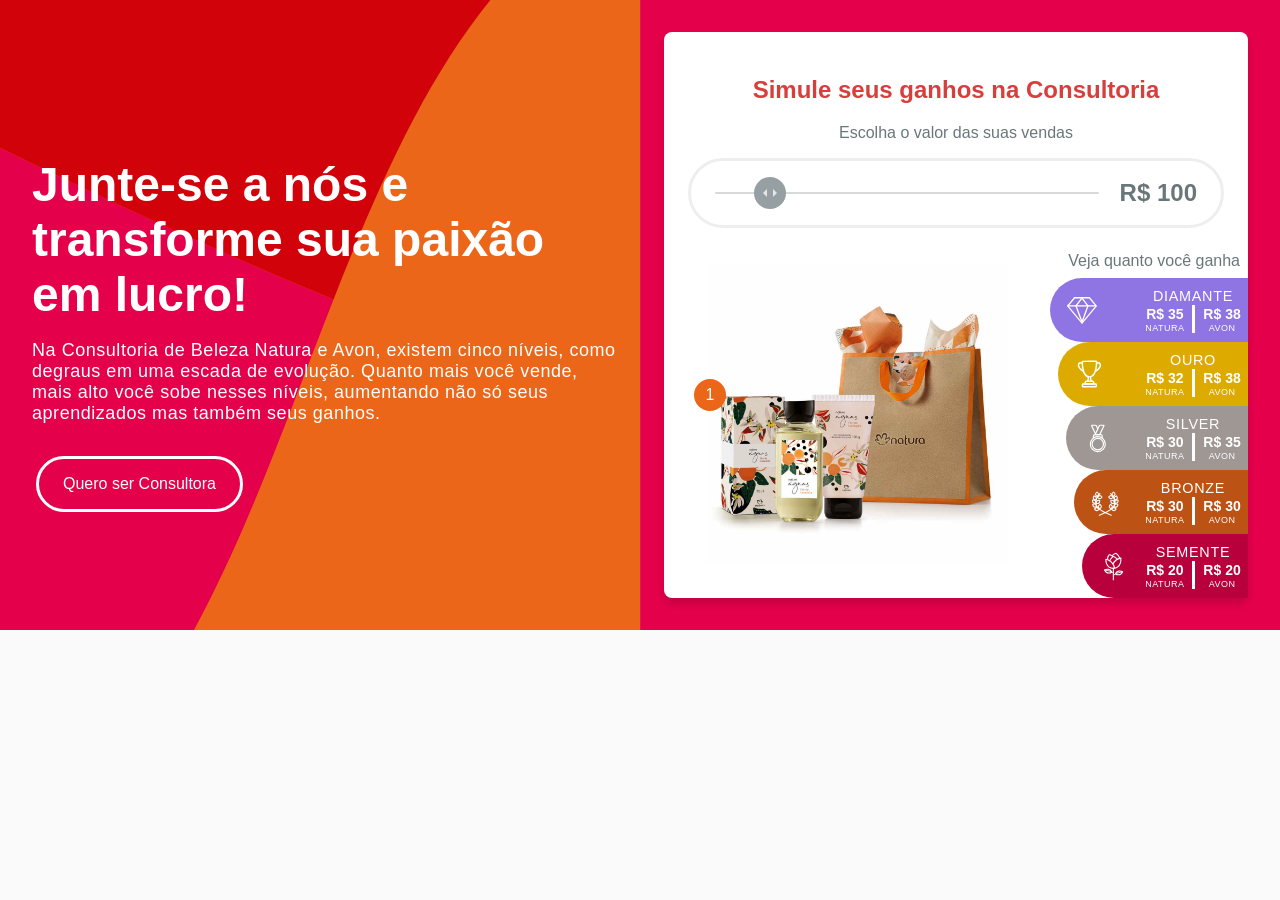
==== index_2.html @ f33f2e47 "adicionando tooltip nos produtos" ====
<!DOCTYPE html>
<html lang="pt-br">
<head>
  <meta charset="UTF-8">
  <meta name="viewport" content="width=device-width, initial-scale=1.0">
  <title>Calculadora de Ganhos</title>
  <link rel="stylesheet" href="css/tokens.css">
  <link rel="stylesheet" href="css/style.css">
</head>
<body>
  <div class="main-container">

    <section class="left-section">
      <h2 class="section-title">Junte-se a nós e transforme sua paixão em lucro!</h2>
      <p class="instructions">Na Consultoria de Beleza Natura e Avon, existem cinco níveis, como degraus em uma escada de evolução. Quanto mais você vende, mais alto você sobe nesses níveis, aumentando não só seus aprendizados mas também seus ganhos.</p>
      <button id="tab-natura" class="buttonOutlined" data-category="natura">Quero ser Consultora</button>
    </section>

    <section id="calculadora-ganhos" class="right-section">
      <div class="calculator-title">
        <!--img class="promo-icon" src="img/outlined-finance-littlemachine.svg"-->
        <h1>Simule seus ganhos na Consultoria</h1>
        <!--label for="volume-vendas" class="form-label">Ajuste o valor de suas vendas e veja a estimativa de lucro!</label-->
      </div>
      
      <!-- Slider -->
      <div class="label-slider">
        <label for="volume-vendas" class="slider-label">Escolha o valor das suas vendas</label>
      </div>
      <div class="calculator">
        <input id="volume-vendas" class="calculator-slider" type="range" min="50" max="500" step="50" value="100">
        <div class="calculator-slider-value" id="calculator-slider-value">R$ 100</div>
      </div>

      <!-- Sugestão de produtos e ganhos -->
      <div class="promo-container">
        
        <div class="promo" id="product-area">
            <img id="promo-image" class="promo-image" src="img/produto-100.png" alt="Produto inicial">
            <button class="info-button" src="img/outlined-action-zoomin.svg">
                <div class="tooltip">
                    <p id="product-subtitle">Presente Natura Tododia Algodão Mimo<strong>R$ 29,90</strong></p>
                </div>
            </button>
        </div>

        <div id="earnings-result" class="earnings-result">
          <label for="volume-vendas" class="form-label">Veja quanto você ganha</label>

          <ul id="results-list" class="results-list">

            <li class="diamond">
              <div class="level-icon">
                <span class="level-mobile">Diamante</span>
                <img src="img/outlined-content-diamond-negative.svg" class="icon">
              </div>
              <div class="value-to-gain">
                <div class="value-block">
                  <span class="level">Diamante</span><br>

                  <div class="amount">
                    <div class="mark-1">
                      <strong><span id="ganhos-natura-diamond" class="amount-number"> R$ 0,00</span></strong>
                      <span class="amount-mark">Natura</span>
                    </div>
                    <div class="mark-2">
                      <strong><span id="ganhos-avon-diamond" class="amount-number"> 0,00</span></strong>
                      <span class="amount-mark">Avon</span>
                    </div>
                  </div>

                </div>
              </div>
            </li>
            <li class="gold">
              <div class="level-icon">
                <span class="level-mobile">Ouro</span>
                <img src="img/outlined-content-gold-negative.svg" class="icon">
              </div>
              <div class="value-to-gain">
                <div class="value-block">
                  <span class="level">Ouro</span><br>

                  <div class="amount">
                    <div class="mark-1">
                      <strong><span id="ganhos-natura-gold" class="amount-number"> 0,00</span></strong>
                      <span class="amount-mark">Natura</span>
                    </div>
                    <div class="mark-2">
                      <strong><span id="ganhos-avon-gold" class="amount-number"> 0,00</span></strong>
                      <span class="amount-mark">Avon</span>
                    </div>
                  </div>

                </div>
              </div>
            </li>
            <li class="silver">
              <div class="level-icon">
                <span class="level-mobile">Prata</span>
                <img src="img/outlined-content-silver-negative.svg" class="icon">
              </div>
              <div class="value-to-gain">
                <div class="value-block">
                  <span class="level">Silver</span><br>

                  <div class="amount">
                    <div class="mark-1">
                      <strong><span id="ganhos-natura-silver" class="amount-number"> 0,00</span></strong>
                      <span class="amount-mark">Natura</span>
                    </div>
                    <div class="mark-2">
                      <strong><span id="ganhos-avon-silver" class="amount-number"> 0,00</span></strong>
                      <span class="amount-mark">Avon</span>
                    </div>
                  </div>

                </div>
              </div>
            </li>
            <li class="bronze">
              <div class="level-icon">
              <span class="level-mobile">Bronze</span>
              <img src="img/outlined-content-bronze-negative.svg" class="icon">
            </div>
              <div class="value-to-gain">
                <div class="value-block">
                  <span class="level">Bronze</span><br>

                  <div class="amount">
                    <div class="mark-1">
                      <strong><span id="ganhos-natura-bronze" class="amount-number"> 0,00</span></strong>
                      <span class="amount-mark">Natura</span>
                    </div>
                    <div class="mark-2">
                      <strong><span id="ganhos-avon-bronze" class="amount-number"> 0,00</span></strong>
                      <span class="amount-mark">Avon</span>
                    </div>
                  </div>

                </div>
              </div>
            </li>
            <li class="seed">
              <div class="level-icon">
                <span class="level-mobile">Semente</span>
                <img src="img/outlined-content-seed-negative.svg" class="icon">
              </div>
              <div class="value-to-gain">
                <div class="value-block">
                  <span class="level">Semente</span><br>

                  <div class="amount">
                    <div class="mark-1">
                      <strong><span id="ganhos-natura-seed" class="amount-number"> 0,00</span></strong>
                      <span class="amount-mark">Natura</span>
                    </div>
                    <div class="mark-2">
                      <strong><span id="ganhos-avon-seed" class="amount-number"> 0,00</span></strong>
                      <span class="amount-mark">Avon</span>
                    </div>
                  </div>

                </div>
              </div>
            </li>

          </ul>
        </div>
      </div>
    </section>
  </div>

  <!-- Script para Atualizar Ganhos e Imagens -->
  <script>
    document.addEventListener('DOMContentLoaded', () => {
      const comissoes = {
        'seed': { 'natura': 0.20, 'avon': 0.20 },
        'bronze': { 'natura': 0.30, 'avon': 0.30 },
        'silver': { 'natura': 0.30, 'avon': 0.35 },
        'gold': { 'natura': 0.32, 'avon': 0.38 },
        'diamond': { 'natura': 0.35, 'avon': 0.38 }
      };
    
      const produtos = {
            50: {
                'imagem': 'img/produto-50.png',
                'info': [
                    { 'nome': 'Kit Natura Tododia', 'valor': '50,00', 'coords': { 'top': '58px', 'right': '294px' }, 'backgroundColor': '#EB6619' },
                    { 'nome': 'Kit Natura Tododia', 'valor': '50,00', 'coords': { 'top': '91px', 'right': '75px' }, 'backgroundColor': '#E5004B' }
                ]
            },
            100: {
                'imagem': 'img/produto-100.png',
                'info': [
                    { 'nome': 'Presente Natura Tododia Algodão Mimo', 'valor': '100,00', 'coords': { 'top': '116px', 'right': '324px' }, 'backgroundColor': '#EB6619' }
                ]
            },
            150: {
                'imagem': 'img/produto-150.png',
                'info': [
                    { 'nome': 'Creme Natura', 'valor': '150,00', 'coords': { 'top': '58px', 'right': '294px' }, 'backgroundColor': '#EB6619' }
                ]
            },
            200: {
                'imagem': 'img/produto-200.png',
                'info': [
                    { 'nome': 'Perfume Natura Homem', 'valor': '200,00', 'coords': { 'top': '58px', 'right': '294px' }, 'backgroundColor': '#EB6619' }
                ]
            },
            250: {
                'imagem': 'img/produto-250.png',
                'info': [
                    { 'nome': 'Kit Natura Ekos', 'valor': '250,00', 'coords': { 'top': '58px', 'right': '294px' }, 'backgroundColor': '#EB6619' }
                ]
            },
            300: {
                'imagem': 'img/produto-300.png',
                'info': [
                    { 'nome': 'Presente Natura Essencial', 'valor': '300,00', 'coords': { 'top': '58px', 'right': '294px' }, 'backgroundColor': '#EB6619' }
                ]
            },
            350: {
                'imagem': 'img/produto-350.png',
                'info': [
                    { 'nome': 'Presente Natura Una', 'valor': '350,00', 'coords': { 'top': '58px', 'right': '294px' }, 'backgroundColor': '#EB6619' }
                ]
            },
            400: {
                'imagem': 'img/produto-400.png',
                'info': [
                    { 'nome': 'Presente Natura Tododia', 'valor': '400,00', 'coords': { 'top': '70px', 'left': '70px' }, 'backgroundColor': '#EB6619' }
                ]
            },
            450: {
                'imagem': 'img/produto-450.png',
                'info': [
                    { 'nome': 'Presente Natura Lumina', 'valor': '450,00', 'coords': { 'top': '80px', 'right': '80px' }, 'backgroundColor': '#E5004B' }
                ]
            },
            500: {
                'imagem': 'img/produto-500.png',
                'info': [
                    { 'nome': 'Presente Natura Ekos Priprioca', 'valor': '500,00', 'coords': { 'top': '90px', 'right': '90px' }, 'backgroundColor': '#E5004B' }
                ]
            }
        };

    
      const slider = document.getElementById('volume-vendas');
      const sliderValue = document.getElementById('calculator-slider-value');
      const imagemProduto = document.getElementById('promo-image');
      const produtoLegenda = document.getElementById('product-subtitle');
    
      function atualizarGanhos() {
        const volumeVendas = parseFloat(slider.value);
        sliderValue.textContent = `R$ ${volumeVendas}`;
    
        let previousKey = 0;
        Object.keys(produtos).sort((a, b) => a - b).forEach(key => {
          if (volumeVendas >= key) {
            previousKey = key; // Atualiza a chave do produto que deverá ser mostrado
          }
        });
    
        const produto = produtos[previousKey];
    
        if (imagemProduto.src !== produto['imagem']) {
          imagemProduto.classList.add('fade-image');
          setTimeout(() => {
            imagemProduto.src = produto['imagem'];
            imagemProduto.alt = produto['info'][0]['nome']; // Assuming first product info is the default
            produtoLegenda.innerHTML = `Por R$ <strong>${produto['info'][0]['valor']}</strong><br>${produto['info'][0]['nome']}`;
            imagemProduto.classList.remove('fade-image');
            updateInfoButtons(produto['info'], imagemProduto);
          }, 300);
        }
    
        Object.keys(comissoes).forEach(nivel => {
          const ganhoNatura = (volumeVendas * comissoes[nivel]['natura']).toFixed(0);
          const ganhoAvon = (volumeVendas * comissoes[nivel]['avon']).toFixed(0);
          document.getElementById(`ganhos-natura-${nivel}`).textContent = `R$ ${ganhoNatura}`;
          document.getElementById(`ganhos-avon-${nivel}`).textContent = `R$ ${ganhoAvon}`;
        });
      }
    
      function updateInfoButtons(info, imageElement) {
        // Remover botões antigos
        document.querySelectorAll('.info-button').forEach(button => button.remove());

        info.forEach((item, index) => {
            let button = document.createElement('button');
            button.id = `info-button-${index}`;
            button.className = 'info-button';
            button.icon = '';
            button.textContent = index + 1; // Número baseado no índice
            button.style.position = 'absolute';
            button.style.top = item.coords.top;
            button.style.right = item.coords.right;
            button.style.backgroundColor = item.backgroundColor; // Aplicar a cor de fundo

            let tooltip = document.createElement('div');
            tooltip.className = 'tooltip';
            // Usar innerHTML para incluir HTML no conteúdo
            tooltip.innerHTML = `Por R$ <strong>${item.valor}</strong><br>${item.nome}`;
            button.appendChild(tooltip);

            // Eventos para desktop
            button.onmouseover = () => tooltip.style.visibility = 'visible';
            button.onmouseout = () => tooltip.style.visibility = 'hidden';

            // Eventos para dispositivos móveis
            button.ontouchstart = (event) => {
                // Prevenir que o evento de click também dispare
                event.preventDefault();
                // Alternar visibilidade do tooltip
                let isVisible = tooltip.style.visibility === 'visible';
                // Ocultar todos tooltips
                document.querySelectorAll('.tooltip').forEach(t => t.style.visibility = 'hidden');
                // Mostrar ou ocultar baseado no estado anterior
                tooltip.style.visibility = isVisible ? 'hidden' : 'visible';
            };

            imageElement.parentNode.appendChild(button);
        });
    }





    
      slider.addEventListener('input', atualizarGanhos);
      window.onload = atualizarGanhos; // Assegura a inicialização correta
    });
    </script>
    
</body>
</html>
---- css/tokens.css ----
:root {
    /* Cores */
    --colorPrimary: #D73F3C;
    --colorPrimaryLight: #E16F6D;
    --colorSecondary: #6A777A;
    --colorBackground: #FAFAFA;
    --colorSurface: #FFFFFF;
    --colorOnPrimary: #FFFFFF;
    --colorOnSecondary: #FFFFFF;
    --colorOnBackground: #111111;
    --colorOnSurface: #111111;
    --colorNeutral0: #FFFFFF;
    --colorNeutral50: #FAFAFA;
    --colorNeutral75: #EEEEEE;
    --colorNeutral100: #E1E1E1;
    --colorNeutral200: #C9C9C9;
    --colorNeutral300: #BDBDBD;
    --colorNeutral400: #A4A4A4;
    --colorNeutral500: #8C8C8C;
    --colorNeutral600: #737373;
    --colorNeutral700: #4E4E4E;
    --colorNeutral800: #363636;
    --colorNeutral900: #111111;
    --colorLevelDiamond: #8F74E3;
    --colorLevelGold: #DDAB00;
    --colorLevelSilver: #9E9794;
    --colorLevelBronze: #BC5214;
    --colorLevelSeed: #B7003C;
    --colorLaranjaNatura: #EB6619;
    --colorVermelhoBeleza: #D1020A;
    --colorPinkAvon: #E5004B;
  
    /* Tipografia */
    --headline1: 96px;
    --headline2: 64px;
    --headline3: 48px;
    --headline4: 32px;
    --headline5: 24px;
    --headline6: 20px;
    --subtitle1: 16px;
    --subtitle2: 14px;
    --body1: 16px;
    --body2: 14px;
    --caption: 12px;
    --overline: 12px;
  
    /* Espaçamento */
    --buttonPaddingX: 24px;
    --buttonPaddingY: 4px;
    --spacingMicro: 4px;
    --spacingTiny: 8px;
    --spacingSmall: 16px;
    --spacingStandard: 24px;
    --spacingSemi: 32px;
    --spacingLarge: 48px;
    --spacingXLarge: 64px;
  
    /* Arredondamentos */
    --buttonBorderRadius: 999px;
    --borderRadiusSmall: 2px;
    --borderRadiusMedium: 4px;
    --borderRadiusLarge: 8px;
    --borderRadiusXLarge: 16px;
    --borderRadiusXXLarge: 32px;
  
    /* Elevações (Sombras) */
    --elevationMicro: 0 1px 1px 0 rgba(0, 0, 0, 0.14);
    --elevationTiny: 0 2px 2px 0 rgba(0, 0, 0, 0.14);
    --elevationSmall: 0 3px 4px 0 rgba(0, 0, 0, 0.14);
    --elevationMedium: 0 4px 5px 0 rgba(0, 0, 0, 0.14);
    --elevationLarge: 0 6px 10px 0 rgba(0, 0, 0, 0.14);
    --elevationLargeX: 0 8px 10px 0 rgba(0, 0, 0, 0.14);
    --elevationLargeXX: 0 9px 12px 0 rgba(0, 0, 0, 0.14);
    --elevationHuge: 0 12px 17px 0 rgba(0, 0, 0, 0.14);
    --elevationHugeX: 0 16px 24px 0 rgba(0, 0, 0, 0.14);
    --elevationHugeXX: 0 24px 38px 0 rgba(0, 0, 0, 0.14);
  }
---- css/style.css ----
body {
  margin: 0;
  padding: 0;
  font-family: 'Roboto', sans-serif;
  color: var(--colorOnBackground);
  background-color: var(--colorBackground);
}

/* Container Principal - Colunas */
.main-container {
  max-width: 1280px;

  display: flex;
  flex-direction:row;
  justify-content: space-between;
  align-items: center;
  gap: var(--spacingLarge);

  padding: var(--spacingSemi);
  
  background-image: url('../img/background.svg');
  background-position:center;
  background-size:cover;
  background-repeat: no-repeat;
}

/* Título e Subtítulo à Esquerda */
.left-section {
  flex: 1;
}

.section-title {
  font-size: var(--headline3);
  color: var(--colorOnPrimary);
  margin-bottom: var(--spacingTiny);
}

.instructions {
  font-size: 18px;
  font-weight: 300;
  letter-spacing: 0.03em;
  color: var(--colorOnPrimary);
  margin-bottom: var(--spacingSemi);
}

.buttonOutlined {
  border: solid;
  border-color: var(--colorOnPrimary);
  border-radius: var(--buttonBorderRadius);

  padding: var(--spacingSmall) var(--buttonPaddingX);
  margin: 0 var(--spacingMicro);

  font-size: var(--body1);
  color: var(--colorOnPrimary);
  background-color: var(--colorPinkAvon);

  cursor: pointer;
  transition: background-color 0.3s;
}

.buttonOutlined:hover {
  background-color: var(--colorPrimary);
}

/* Calculadora à Direita */
.right-section {
  flex: 1;
  
  background-color: var(--colorSurface);
  border-radius: var(--borderRadiusLarge);
  box-shadow: var(--elevationLarge);
}

.calculator-title{
  /*display: flex;
  flex-direction: row;
  justify-content: center;
  align-items: center;
  padding: 0;*/
  text-align: center;
  padding: var(--spacingStandard) var(--spacingStandard) 0 var(--spacingStandard);
  color: var(--colorSecondary);
}

.form-label {
  font-size: var(--body1);
  color: var(--colorSecondary);
  padding: var(--spacingTiny) 8px;
}

.label-slider {
  display: flex;
  justify-content: center;
  margin-top: 0;
  padding: 0;
}

.slider-label {
  font-size: var(--body1);
  color: var(--colorSecondary);
  padding-top: 0;
  padding-bottom: 16px;
}

.calculator {
  height: 64px;

  margin: 0 var(--spacingStandard);

  display: flex;
  flex-direction: row;
  align-items: center;
  justify-content: center;

  border-style: solid;
  border-color: var(--colorNeutral75);
  border-radius: var(--buttonBorderRadius);
}

.calculator .calculator-slider {
  flex: 4;
  margin-left: var(--spacingStandard);

  height: 2px;
  cursor: pointer;

  -webkit-appearance: none; 
  appearance: none;
  background: var(--colorNeutral200); 
  border-radius: var(--buttonBorderRadius);
  
  opacity: 0.7;
  -webkit-transition: .2s;
  transition: opacity .2s;
}


.calculator .calculator-slider:hover {
  opacity: 1;
}

.calculator-slider::-webkit-slider-thumb {
  -webkit-appearance: none;
  appearance: none;

  width: 32px;
  height: 32px;
  
  border-radius: var(--buttonBorderRadius);
  background-color: var(--colorSecondary);
  cursor: pointer;
  background: url('../img/filled-navigation-move.svg');
}

.calculator .calculator-slider-value {
  flex: 1;
  padding-right: var(--spacingStandard);

  font-size: var(--headline5);
  font-weight: bold;
  text-align: right;
  color: var(--colorSecondary);
}

.categoria-produto {
  margin: 0px ;
  padding: 0px ;

  display: flex;
  justify-content: space-between;
  margin-bottom: var(--spacingStandard);
}

/* Clase para suavizar a troca de imagem */
.fade-image {
  opacity: 0;
}

.promo-container {
  display: flex;
  flex-direction: row;
  justify-content: space-between;
  align-items: center;
}

.promo {
  flex: 2; 
  position: relative;

  display: flex;
  flex-direction: column;
  justify-content:flex-end;
  align-items:center;

}

.promo-image {
  height: 300px;

  transition: opacity 0.3s ease-in-out; 
  opacity: 1; 

}

.promo-subtitle {
  display: flex;
  flex-direction: row;
  justify-content:center;
  align-items:center;

  border-style: solid none none none;
  border-color: var(--colorNeutral200);
}

.promo-icon {
  width: var(--spacingStandard);
  height: var(--spacingStandard);

  padding: 0 8px 0 0;
}

.promo-subtitle .promo-tag {
  font-size: var(--caption);
  color: var(--colorSecondary);

  text-align: left;
}

.info-button {
  width: 32px;
  height: 32px;
  position: absolute;
  border: none;
  background-color: rgba(255, 255, 255, 0);
  color: white;
  padding: 5px 5px;
  border-radius: 50%;
  cursor: pointer;
  font-size: 16px;
  display: flex;
  align-items: center;
  justify-content: center;
  z-index: 2;
}

.tooltip {
  visibility: hidden;
  width: 160px;
  
  background-color: var(--colorSurface);
  border-radius: var(--borderRadiusLarge);
  box-shadow: var(--elevationTiny);

  font-size: var(--caption);
  color: var(--colorSecondary);

  text-align: center;
  border-radius: 6px;
  padding: 5px;
  position: absolute;
  z-index: 1;
  bottom: 100%;
  left: 50%;
  transform: translateX(-50%);
  margin-bottom: 5px;
}

.earnings-result {
  flex: 1;
  display: flex;
  flex-direction: column;
  justify-content: center;
  align-items: flex-end;
  padding-top: 16px;

  /*background-color: black;*/
}

.results-list {
  margin: 0;
  padding: 0;
  width: 100%;
  /*background-color:chartreuse;*/
}

.results-list .diamond {
  display: flex;
  flex-direction: row;
  justify-content: space-between;
  align-items: center;
  align-content: center;

  margin: 0 0 0 0;
  padding: 0;

  height: var(--spacingXLarge);
  background-color: var(--colorLevelDiamond);
  text-transform: uppercase;
}


.results-list .gold{
  /*margin-left: var(--spacingTiny);
*/
  display: flex;
  flex-direction: row;
  justify-content: space-between;
  align-items: center;
  align-content: center;

  margin: 0 0 0 8px;
  padding: 0;
  height: var(--spacingXLarge);
  text-transform: uppercase;
  background-color: var(--colorLevelGold);
}

.results-list .silver {
  /*margin-left: var(--spacingSmall);
*/
  display: flex;
  flex-direction: row;
  justify-content: space-between;
  align-items: center;
  align-content: center;

  margin: 0 0 0 16px;
  padding: 0;
  height: var(--spacingXLarge);
  text-transform: uppercase;
  height: var(--spacingXLarge);
  background-color: var(--colorLevelSilver);
}

.results-list .bronze {
  /*margin-left: var(--spacingStandard);
*/
  display: flex;
  flex-direction: row;
  justify-content: space-between;
  align-items: center;
  align-content: center;

  margin: 0 0 0 24px;
  padding: 0;
  height: var(--spacingXLarge);
  text-transform: uppercase;
  height: var(--spacingXLarge);
  background-color: var(--colorLevelBronze);
}

.results-list .seed {
  /*margin-left: var(--spacingSemi);
  */
  display: flex;
  flex-direction: row;
  justify-content: space-between;
  align-items: center;
  align-content: center;

  margin: 0 0 0 32px;
  padding: 0;
  height: var(--spacingXLarge);
  text-transform: uppercase;
  height: var(--spacingXLarge);
  background-color: var(--colorLevelSeed);
}

.results-list li {
  padding: 0;
  margin: 0;
  display: flex; 
  flex-direction: row; 
  align-items: center; 
  justify-content: space-between;
  
  /*text-transform: uppercase;*/ 
  font-size: var(--body1);

  color: var(--colorOnPrimary);
  
  border-radius: var(--buttonBorderRadius) 0 0 var(--buttonBorderRadius); 
}

.results-list li .icon {
  width: var(--spacingLarge); 
  height: var(--spacingLarge); 
  
  margin: 0 0 0 var(--spacingTiny);
  padding: 0;
  /*background-color: blueviolet;*/
}

.results-list li .level-icon {
  display: flex;
  flex-direction: column;
  justify-content: center;
  
  margin: 0;
  padding: 0;
}

.results-list li .value-to-gain {
  width: 110px;
  margin: 0;
  padding: 0;

  text-align: center;
  /*background-color: cadetblue ;*/
}

.results-list li .value-block {
  margin: 0px;
  padding: 0;
}

.results-list li .level{
  margin: 0;
  padding: 0;
  font-size: 0.9em;
  letter-spacing: 0.05em;

  /*background-color: bisque;*/
}

.results-list li .level-mobile{
  display: none;
}

.results-list li .amount {
  margin: 0;
  padding: 0;
  display: inline-flex;
  flex-direction: row;
  gap: 4px;

  /*background-color: aquamarine;*/
}

.results-list li .mark-1 {
  display: flex;
  flex-direction: column;
  margin: 0;
  padding: 0 var(--spacingTiny) 0 0;

  border-style: none solid none none;
  border-color: var(--colorOnPrimary);
}

.results-list li .mark-2 {
  display: flex;
  flex-direction: column;
  margin: 0;
  padding: 0 0 0 var(--spacingMicro);

  border-style: none;
}

.results-list li .amount-number {
  margin: 0;
  padding: 0;
  text-align: center;
  font-size: var(--body2);
}

.results-list li .amount-mark {
  margin: 0;
  padding: 0;
  font-size: 9px;
  letter-spacing: 0.05em;
}

.calculator-title h1 {
  padding-bottom: 0;
  color: var(--colorPrimary);
}

/* Comportamento mobile */

@media (max-width: 768px) {
  /* Container Principal - Colunas */
  .main-container {
    flex-direction: column;
    gap: var(--spacingMedium);
    padding: var(--spacingMedium);
    background-image: none;
    background-color: var(--colorPinkAvon);
  }

  /* Ajustes para a seção esquerda e direita */

  .left-section {
    text-align: center;
    padding: var(--spacingStandard) var(--spacingStandard) var(--spacingXLarge) var(--spacingStandard);
  }

  .right-section {
    width: 90%;
    text-align: center;
    margin-bottom: 5em;
  }

  .promo-container {
    flex-direction: column; /* row no desktop e column no mobile */
  }

  
  .calculator .calculator-slider {
    flex: 3;
  }

  .calculator .calculator-slider-value {
    padding-right: var(--spacingStandard);
    font-size: var(--headline6);
  }

  .promo {
    width: 80vw;
    flex-direction: row;
    justify-content: center;
    gap: 8px;

    text-align: center;

    background-color: #FFFFFF;
  }

  .promo-image {
    flex: 2;
    height: 50vw;
  }
  
  .promo-subtitle {
    flex: 1;
    flex-direction: column;
    align-items:flex-start;
    padding: 0 8px;
    margin: 0;

    border-style: none none none solid;
  }

  .promo-icon {
    padding: 0;
    margin: 0;
  }
  
  .promo-subtitle .promo-tag {
  }
  
  .earnings-result {
    margin: 0;
    padding: 0;
    width: 100%;
    flex-direction: column;
    align-items: center;
  }
  
  .results-list {
    margin: 0;
    padding: 0;
    width: 90%;

    display: inline-flex;
    flex-direction: row-reverse;
    align-items: flex-end;
  
  }

  .results-list .diamond {
    height: 162px;
    flex: 1;
    flex-direction: column;
    align-items: center;
    justify-content: space-between;

    margin: 0;
    padding: var(--spacingSmall) 0 var(--spacingTiny) 0;
  }
  
  .results-list .gold{
    height: 154px;
    flex: 1;

    flex-direction: column;
    align-items: center;
    justify-content: space-between;
    
    margin: 0;
    padding: var(--spacingSmall) 0 var(--spacingTiny) 0;
  }
  
  .results-list .silver {
    height: 146px;
    flex: 1;
    flex-direction: column;
    align-items: center;
    justify-content: space-between;
    
    margin: 0;
    padding: var(--spacingSmall) 0 var(--spacingTiny) 0;
  }
  
  .results-list .bronze {
    height: 138px;
    flex: 1;
    flex-direction: column;
    align-items: center;
    justify-content: space-between;
    
    margin: 0;
    padding: var(--spacingSmall) 0 var(--spacingTiny) 0;
  }
  
  .results-list .seed {
    height: 130px;
    flex: 1;
    flex-direction: column;
    align-items: center;
    justify-content: space-between;
    
    margin: 0;
    padding: var(--spacingSmall) 0 var(--spacingTiny) 0;
  }
  
  .results-list li {

    display: inline-flex; /* flex no desktop e inline-flex no mobile */
    flex-direction: column; /* row no desktop e column no mobile */
    align-items: flex-end;
    justify-content: flex-end;

    border-radius: var(--buttonBorderRadius) var(--buttonBorderRadius) 0 0;
  }
  
  .results-list li .icon {
    margin: 0 var(--spacingMicro); 
    padding: 0; /*
    margin: var(--spacingMicro); 
    padding: var(--spacingTiny);*/
  }
  
  .results-list li .value-to-gain {
    width: auto;
    text-align: center;

    padding: 0;
    margin: 0;
  }

  .results-list li .value-block {
    margin: -20px 0 0 0;
    padding: 0;
  }
  
  .results-list li .amount {
    gap: 0;

    flex-direction: column;
    text-align: center;
    font-size: var(--body1);
  }

  .results-list li .mark-1 {
    justify-content: center;
    align-items: center;
    margin: 0;
    padding: 0;
    border-style: none;
  }

  .results-list li .level{
    display:none;
  }
  
  .results-list li .level-mobile{
    margin: 0;
    padding: 0;

    display: flex;
    align-items: center;
    justify-content: center;

    font-size: 10px;
    letter-spacing: 0.05em; 
  }
}

/*

  justify-content: center; //alinhamento dos ítens ao longo do eixo principal, de acordo com o flex-direction
  align-items: center; //alinhamento de acordo com o eixo transversal, contrario do justify-content
  align-content: center; //alinha ítens individuais dentro do eixo principal. só tem efeito com várias linhas

*/
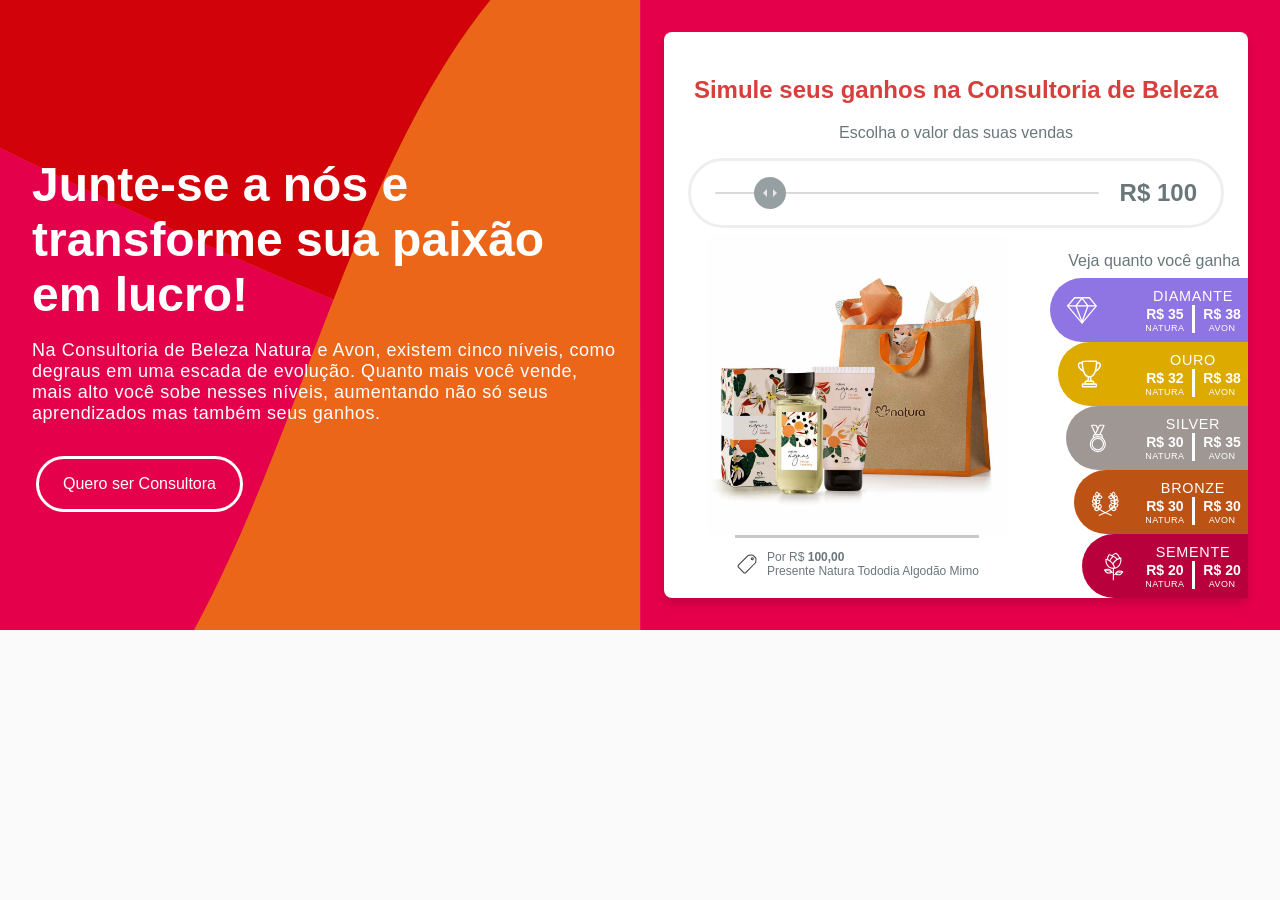
==== commit 88b44987: "adicionando tooltip nos produtos" ====
--- a/index_2.html
+++ b/index_2.html
@@ -1,6 +1,27 @@
 <!DOCTYPE html>
 <html lang="pt-br">
 <head>
+  <script>
+    (function (m, a, z, e) {
+      var s, t;
+      try {
+        t = m.sessionStorage.getItem('maze-us');
+      } catch (err) {}
+    
+      if (!t) {
+        t = new Date().getTime();
+        try {
+          m.sessionStorage.setItem('maze-us', t);
+        } catch (err) {}
+      }
+    
+      s = a.createElement('script');
+      s.src = z + '?apiKey=' + e;
+      s.async = true;
+      a.getElementsByTagName('head')[0].appendChild(s);
+      m.mazeUniversalSnippetApiKey = e;
+    })(window, document, 'https://snippet.maze.co/maze-universal-loader.js', '59b0b5a5-0d57-45e2-8d76-16286017652b');
+    </script>
   <meta charset="UTF-8">
   <meta name="viewport" content="width=device-width, initial-scale=1.0">
   <title>Calculadora de Ganhos</title>
@@ -18,8 +39,7 @@
 
     <section id="calculadora-ganhos" class="right-section">
       <div class="calculator-title">
-        <!--img class="promo-icon" src="img/outlined-finance-littlemachine.svg"-->
-        <h1>Simule seus ganhos na Consultoria</h1>
+        <h1>Simule seus ganhos na Consultoria de Beleza</h1>
         <!--label for="volume-vendas" class="form-label">Ajuste o valor de suas vendas e veja a estimativa de lucro!</label-->
       </div>
       
@@ -35,13 +55,12 @@
       <!-- Sugestão de produtos e ganhos -->
       <div class="promo-container">
         
-        <div class="promo" id="product-area">
-            <img id="promo-image" class="promo-image" src="img/produto-100.png" alt="Produto inicial">
-            <button class="info-button" src="img/outlined-action-zoomin.svg">
-                <div class="tooltip">
-                    <p id="product-subtitle">Presente Natura Tododia Algodão Mimo<strong>R$ 29,90</strong></p>
-                </div>
-            </button>
+        <div class="promo">
+          <img id="promo-image" class="promo-image" src="img/produto-100.png" alt="Produto inicial">
+          <div class="promo-subtitle">
+            <img class="promo-icon" src="img/outlined-finance-tagdiscount.svg">
+            <div class="promo-tag"><p id="product-subtitle">Presente Natura Tododia Algodão Mimo<strong>R$ 29,90</strong></p></div>
+          </div>
         </div>
 
         <div id="earnings-result" class="earnings-result">
@@ -181,101 +200,48 @@
         'gold': { 'natura': 0.32, 'avon': 0.38 },
         'diamond': { 'natura': 0.35, 'avon': 0.38 }
       };
-    
+
       const produtos = {
-            50: {
-                'imagem': 'img/produto-50.png',
-                'info': [
-                    { 'nome': 'Kit Natura Tododia', 'valor': '50,00', 'coords': { 'top': '58px', 'right': '294px' }, 'backgroundColor': '#EB6619' },
-                    { 'nome': 'Kit Natura Tododia', 'valor': '50,00', 'coords': { 'top': '91px', 'right': '75px' }, 'backgroundColor': '#E5004B' }
-                ]
-            },
-            100: {
-                'imagem': 'img/produto-100.png',
-                'info': [
-                    { 'nome': 'Presente Natura Tododia Algodão Mimo', 'valor': '100,00', 'coords': { 'top': '116px', 'right': '324px' }, 'backgroundColor': '#EB6619' }
-                ]
-            },
-            150: {
-                'imagem': 'img/produto-150.png',
-                'info': [
-                    { 'nome': 'Creme Natura', 'valor': '150,00', 'coords': { 'top': '58px', 'right': '294px' }, 'backgroundColor': '#EB6619' }
-                ]
-            },
-            200: {
-                'imagem': 'img/produto-200.png',
-                'info': [
-                    { 'nome': 'Perfume Natura Homem', 'valor': '200,00', 'coords': { 'top': '58px', 'right': '294px' }, 'backgroundColor': '#EB6619' }
-                ]
-            },
-            250: {
-                'imagem': 'img/produto-250.png',
-                'info': [
-                    { 'nome': 'Kit Natura Ekos', 'valor': '250,00', 'coords': { 'top': '58px', 'right': '294px' }, 'backgroundColor': '#EB6619' }
-                ]
-            },
-            300: {
-                'imagem': 'img/produto-300.png',
-                'info': [
-                    { 'nome': 'Presente Natura Essencial', 'valor': '300,00', 'coords': { 'top': '58px', 'right': '294px' }, 'backgroundColor': '#EB6619' }
-                ]
-            },
-            350: {
-                'imagem': 'img/produto-350.png',
-                'info': [
-                    { 'nome': 'Presente Natura Una', 'valor': '350,00', 'coords': { 'top': '58px', 'right': '294px' }, 'backgroundColor': '#EB6619' }
-                ]
-            },
-            400: {
-                'imagem': 'img/produto-400.png',
-                'info': [
-                    { 'nome': 'Presente Natura Tododia', 'valor': '400,00', 'coords': { 'top': '70px', 'left': '70px' }, 'backgroundColor': '#EB6619' }
-                ]
-            },
-            450: {
-                'imagem': 'img/produto-450.png',
-                'info': [
-                    { 'nome': 'Presente Natura Lumina', 'valor': '450,00', 'coords': { 'top': '80px', 'right': '80px' }, 'backgroundColor': '#E5004B' }
-                ]
-            },
-            500: {
-                'imagem': 'img/produto-500.png',
-                'info': [
-                    { 'nome': 'Presente Natura Ekos Priprioca', 'valor': '500,00', 'coords': { 'top': '90px', 'right': '90px' }, 'backgroundColor': '#E5004B' }
-                ]
-            }
-        };
-
-    
+        50: { 'imagem': 'img/produto-50.png', 'nome': 'Kit Natura Tododia', 'valor': '50,00' },
+        100: { 'imagem': 'img/produto-100.png', 'nome': 'Presente Natura Tododia Algodão Mimo', 'valor': '100,00' },
+        150: { 'imagem': 'img/produto-150.png', 'nome': 'Creme Natura', 'valor': '150,00' },
+        200: { 'imagem': 'img/produto-200.png', 'nome': 'Perfume Natura Homem', 'valor': '200,00' },
+        250: { 'imagem': 'img/produto-250.png', 'nome': 'Kit Natura Ekos', 'valor': '250,00' },
+        300: { 'imagem': 'img/produto-300.png', 'nome': 'Presente Natura Essencial', 'valor': '300,00' },
+        350: { 'imagem': 'img/produto-350.png', 'nome': 'Presente Natura Una', 'valor': '350,00' },
+        400: { 'imagem': 'img/produto-400.png', 'nome': 'Presente Natura Tododia', 'valor': '400,00' },
+        450: { 'imagem': 'img/produto-450.png', 'nome': 'Presente Natura Lumina', 'valor': '450,00' },
+        500: { 'imagem': 'img/produto-500.png', 'nome': 'Presente Natura Ekos Priprioca', 'valor': '500,00' }
+      };
+
       const slider = document.getElementById('volume-vendas');
       const sliderValue = document.getElementById('calculator-slider-value');
       const imagemProduto = document.getElementById('promo-image');
       const produtoLegenda = document.getElementById('product-subtitle');
-    
+
       function atualizarGanhos() {
         const volumeVendas = parseFloat(slider.value);
         sliderValue.textContent = `R$ ${volumeVendas}`;
-    
+
         let previousKey = 0;
         Object.keys(produtos).sort((a, b) => a - b).forEach(key => {
           if (volumeVendas >= key) {
             previousKey = key; // Atualiza a chave do produto que deverá ser mostrado
           }
         });
-    
+
         const produto = produtos[previousKey];
-    
+
         if (imagemProduto.src !== produto['imagem']) {
           imagemProduto.classList.add('fade-image');
           setTimeout(() => {
             imagemProduto.src = produto['imagem'];
-            imagemProduto.alt = produto['info'][0]['nome']; // Assuming first product info is the default
-            produtoLegenda.innerHTML = `Por R$ <strong>${produto['info'][0]['valor']}</strong><br>${produto['info'][0]['nome']}`;
+            imagemProduto.alt = produto['nome'];
+            produtoLegenda.innerHTML = `Por R$ <strong>${produto['valor']}</strong><br>${produto['nome']}`;
             imagemProduto.classList.remove('fade-image');
-            updateInfoButtons(produto['info'], imagemProduto);
           }, 300);
         }
-    
+
         Object.keys(comissoes).forEach(nivel => {
           const ganhoNatura = (volumeVendas * comissoes[nivel]['natura']).toFixed(0);
           const ganhoAvon = (volumeVendas * comissoes[nivel]['avon']).toFixed(0);
@@ -283,57 +249,10 @@
           document.getElementById(`ganhos-avon-${nivel}`).textContent = `R$ ${ganhoAvon}`;
         });
       }
-    
-      function updateInfoButtons(info, imageElement) {
-        // Remover botões antigos
-        document.querySelectorAll('.info-button').forEach(button => button.remove());
-
-        info.forEach((item, index) => {
-            let button = document.createElement('button');
-            button.id = `info-button-${index}`;
-            button.className = 'info-button';
-            button.icon = '';
-            button.textContent = index + 1; // Número baseado no índice
-            button.style.position = 'absolute';
-            button.style.top = item.coords.top;
-            button.style.right = item.coords.right;
-            button.style.backgroundColor = item.backgroundColor; // Aplicar a cor de fundo
-
-            let tooltip = document.createElement('div');
-            tooltip.className = 'tooltip';
-            // Usar innerHTML para incluir HTML no conteúdo
-            tooltip.innerHTML = `Por R$ <strong>${item.valor}</strong><br>${item.nome}`;
-            button.appendChild(tooltip);
-
-            // Eventos para desktop
-            button.onmouseover = () => tooltip.style.visibility = 'visible';
-            button.onmouseout = () => tooltip.style.visibility = 'hidden';
-
-            // Eventos para dispositivos móveis
-            button.ontouchstart = (event) => {
-                // Prevenir que o evento de click também dispare
-                event.preventDefault();
-                // Alternar visibilidade do tooltip
-                let isVisible = tooltip.style.visibility === 'visible';
-                // Ocultar todos tooltips
-                document.querySelectorAll('.tooltip').forEach(t => t.style.visibility = 'hidden');
-                // Mostrar ou ocultar baseado no estado anterior
-                tooltip.style.visibility = isVisible ? 'hidden' : 'visible';
-            };
-
-            imageElement.parentNode.appendChild(button);
-        });
-    }
-
-
-
-
-
-    
+
       slider.addEventListener('input', atualizarGanhos);
       window.onload = atualizarGanhos; // Assegura a inicialização correta
     });
-    </script>
-    
+  </script>
 </body>
 </html>
